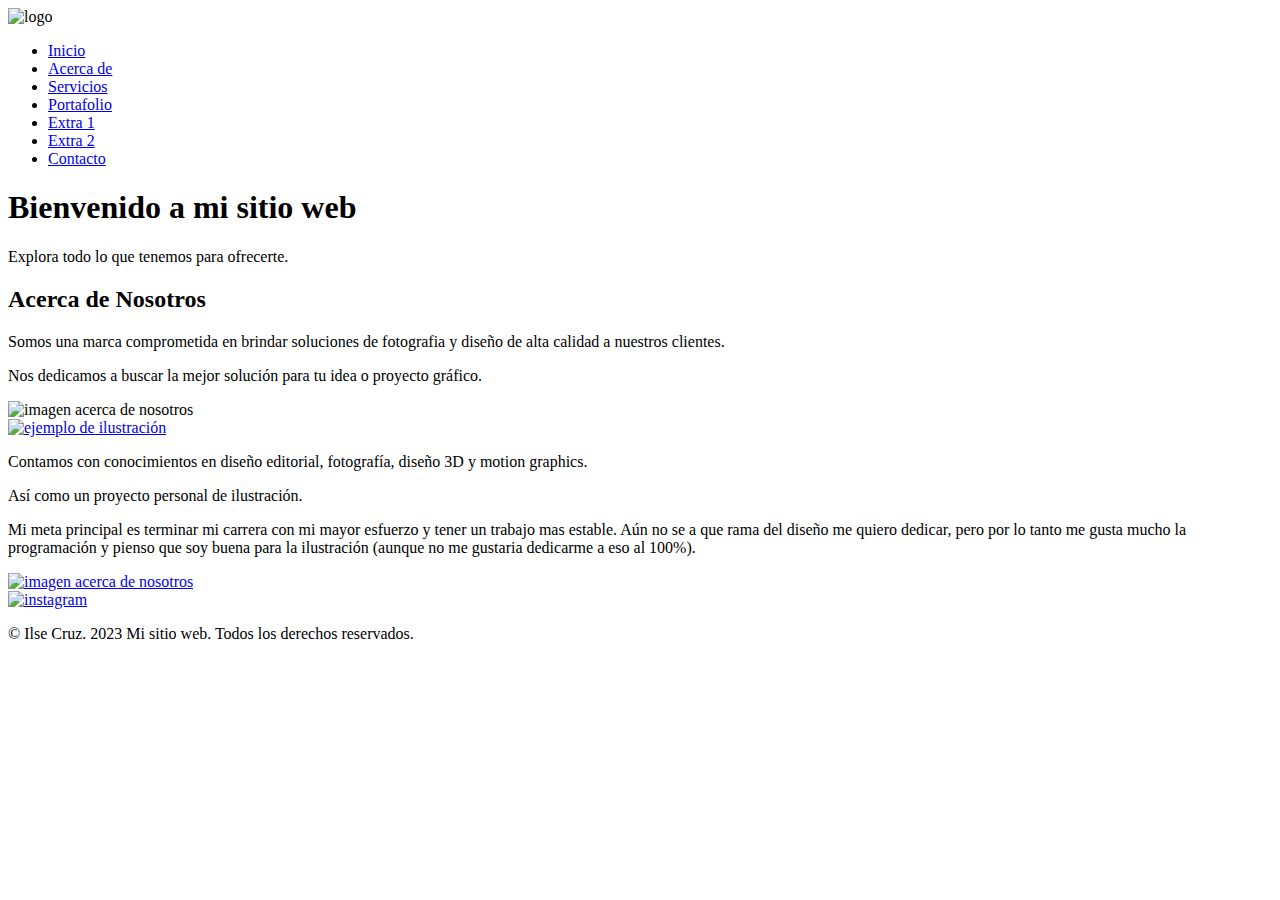
==== index.html @ 88486cfe "Add files via upload" ====
<!DOCTYPE html>
<html lang="es">
<head>
    <meta charset="utf-8">
    <meta name="description" content="Pagina web html5 y css, fase 2">
    <meta name="keywords" content="html, css, codigo, fase 2, web personal, diseño">
    <meta name="viewport" content="width=device-width, initial-scale=1.0">
    <title>Inicio</title>
    <link rel="stylesheet" href="css/estilos.css">
    <link href="https://fonts.googleapis.com/css2?family=DM+Serif+Display:ital@1&family=Kanit&family=Nunito+Sans:opsz,wght@6..12,300&display=swap" rel="stylesheet">
</head>
<body>
    <header>
        <img src="img/logo1.png" alt="logo" >
        <nav>
            <ul>
                <li><a href="index.html">Inicio</a></li>
                <li><a href="index.html#acerca">Acerca de</a></li>
                <li><a href="servicios.html">Servicios</a></li>
                <li><a href="portafolio.html">Portafolio</a></li>
                <li><a href="extra1.html">Extra 1</a></li>
                <li><a href="extra2.html">Extra 2</a></li>
                <li><a href="contacto.html">Contacto</a></li>
            </ul>
        </nav>
    </header>
    
    <section id="banner">
        <div class="banner-img"></div>
        <div class="banner-text">
            <h1>Bienvenido a mi sitio web</h1>
            <p>Explora todo lo que tenemos para ofrecerte.</p>
        </div>
    </section>

    <a id="acerca">
    <section id="about">
        <div class="container">
            <div class="left-column">
                <h2>Acerca de Nosotros</h2>
                <p>Somos una marca comprometida en brindar soluciones de fotografia y diseño de alta calidad a nuestros clientes.</p>
                <p>Nos dedicamos a buscar la mejor solución para tu idea o proyecto gráfico.</p>
            </div>

            <div class="right_column">
                <img src="img/ilustracion1.png" alt="imagen acerca de nosotros" width="300px">
            </div>
        </div>

        <div class="container">
            <div class="left-column">
               <a href="https://www.instagram.com/maria.ylucidez/" target="_blank"> <img src="img/ilustracion.JPG" alt="ejemplo de ilustración" width="300px"> </a>
            </div>

            <div class="right_column">
                <p>Contamos con conocimientos en diseño editorial, fotografía, diseño 3D y motion graphics.</p>
                <p>Así como un proyecto personal de ilustración.</p>
            </div>
        </div>

        <div class="container">
            <div class="left-column">
                <p>Mi meta principal es terminar mi carrera con mi mayor esfuerzo y tener un trabajo mas estable. Aún no se a que rama del diseño me quiero dedicar, pero por lo tanto me gusta mucho la programación y pienso que soy buena para la ilustración (aunque no me gustaria dedicarme a eso al 100%).</p>
            </div>

            <div class="right_column">
                <a href="https://www.instagram.com/maria.ylucidez/" target="_blank"><img src="img/about-image.jpeg" alt="imagen acerca de nosotros" width="300px"></a>
            </div>
        </div>
    </section>

    

    <footer>
        <section id="footer">
                <div class="redes">
                    <a href="https://www.instagram.com/maria.ylucidez/" target="_blank"><img src="img/instagram.png" alt="instagram" width="50px"></a>
                </div> 
        </section>

        <p>&copy; Ilse Cruz. 2023 Mi sitio web. Todos los derechos reservados.</p>
    </footer>

    <script src="script.js"></script>
</body>
</html>
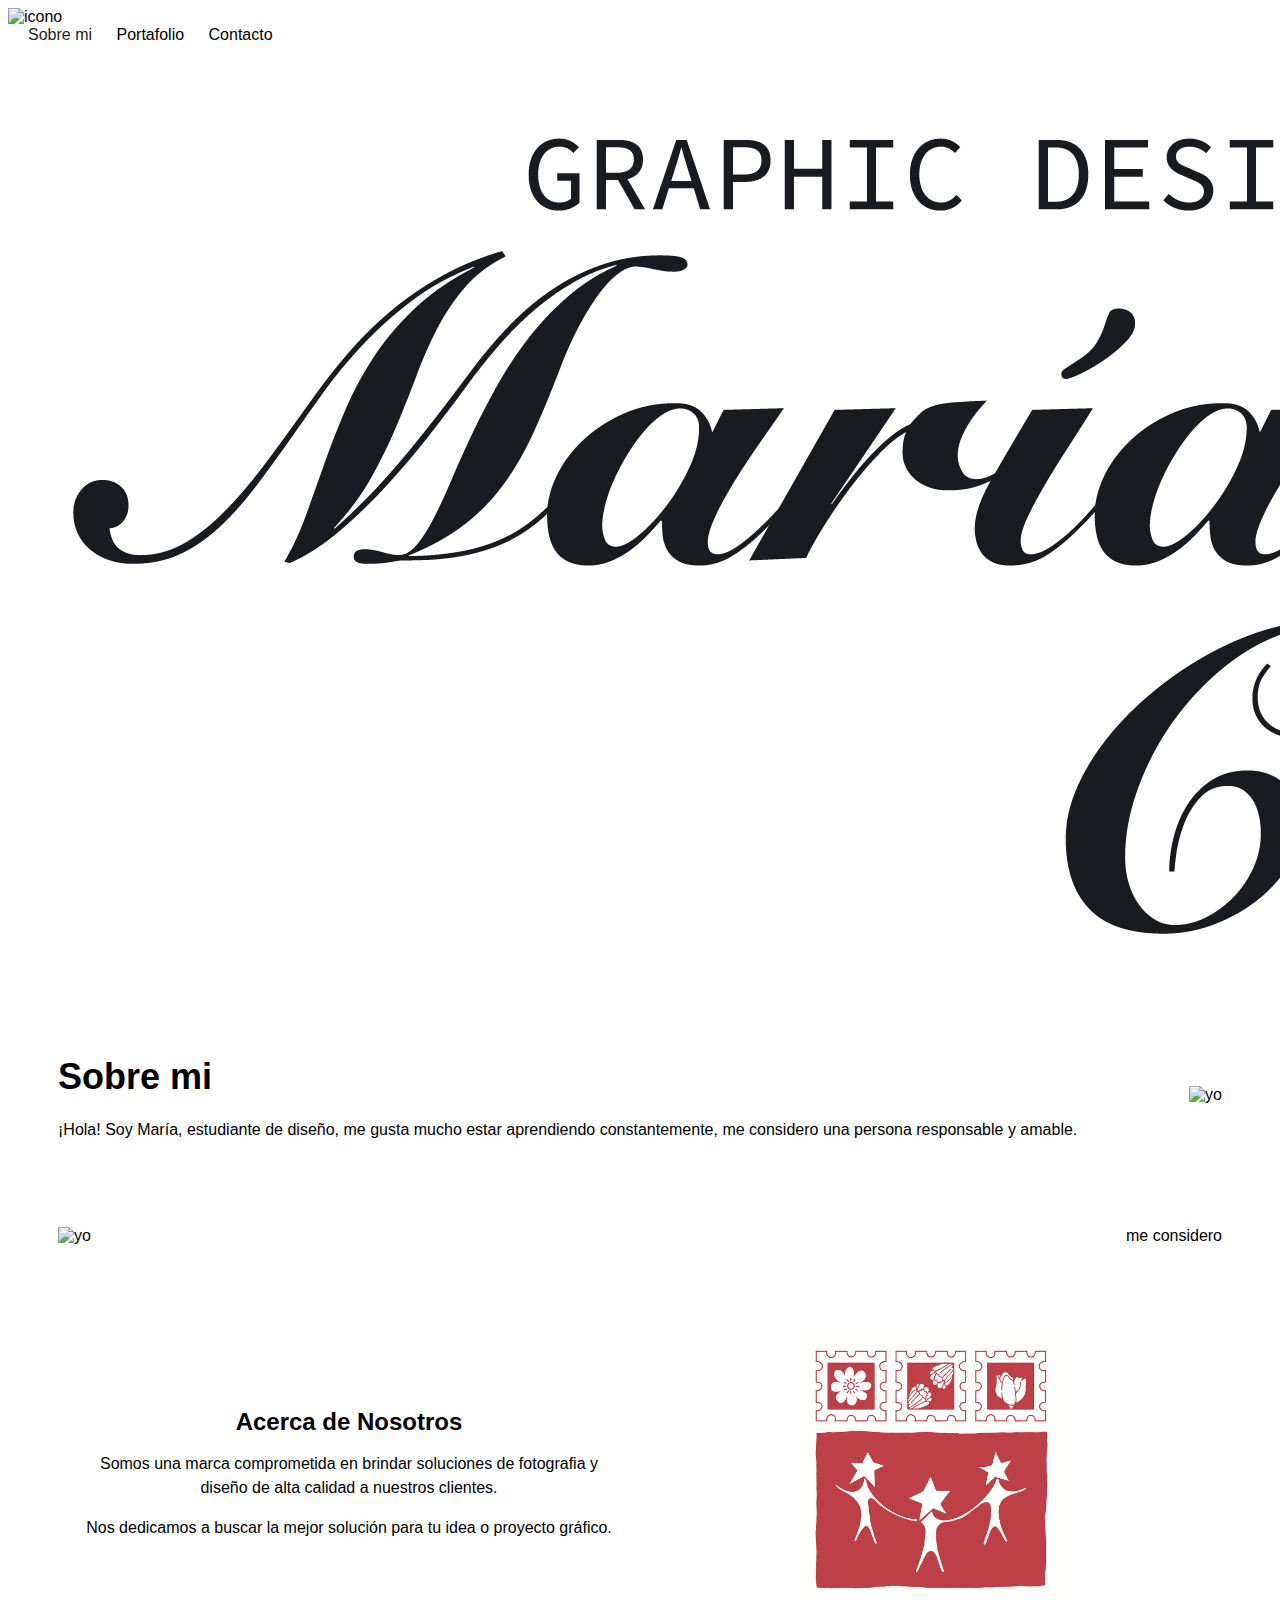
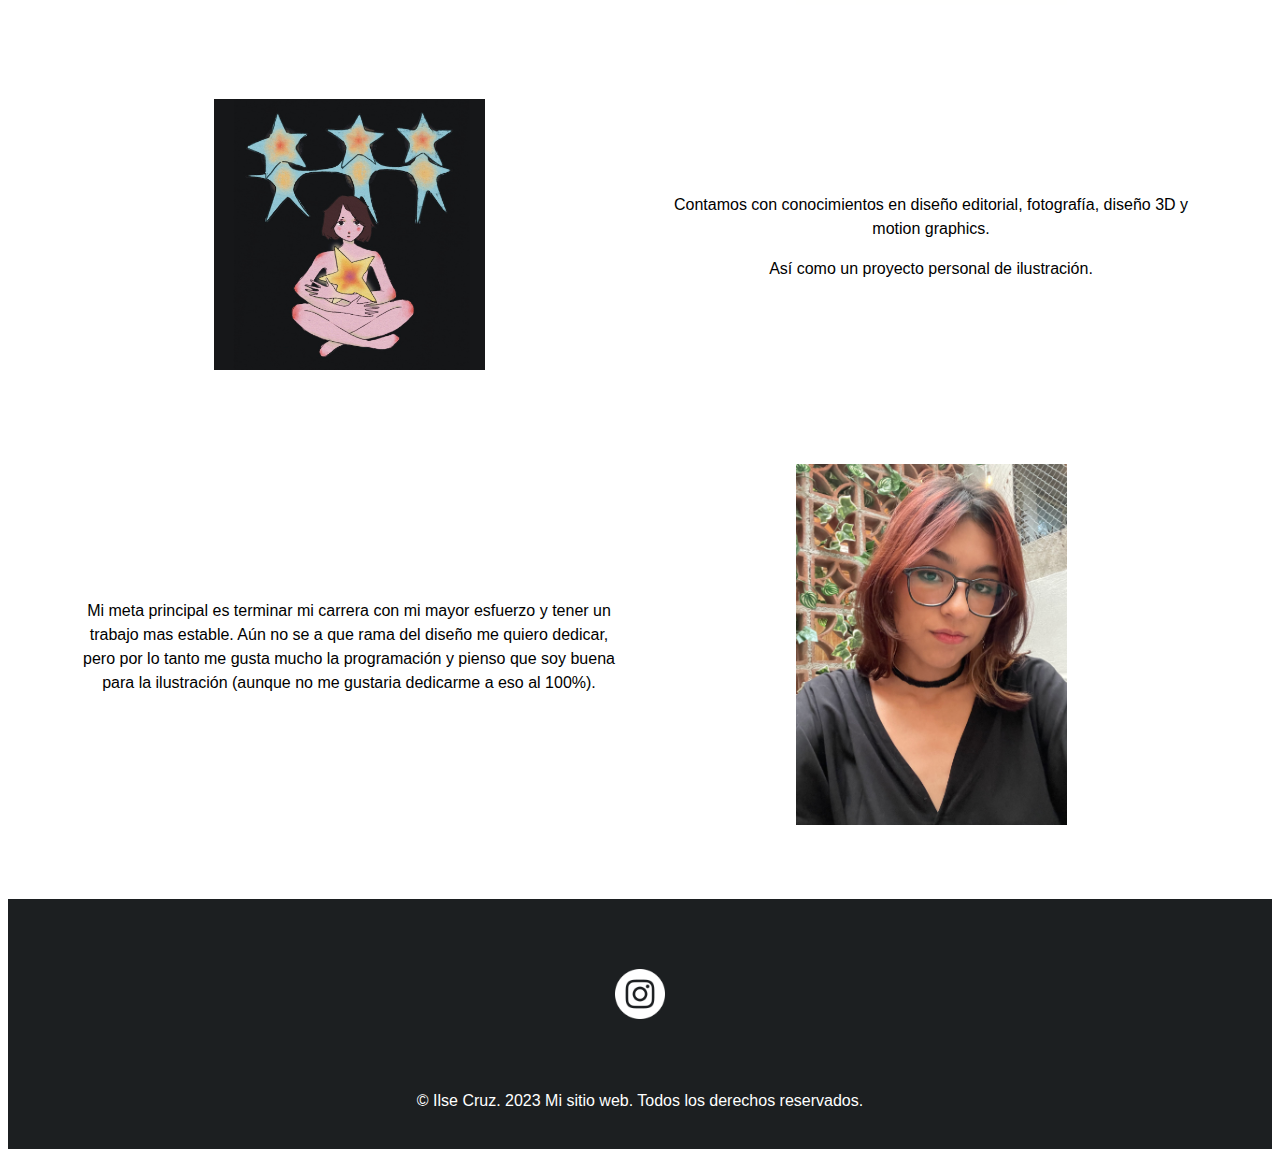
==== commit 15fe8e15: "Update index.html" ====
--- a/index.html
+++ b/index.html
@@ -2,34 +2,47 @@
 <html lang="es">
 <head>
     <meta charset="utf-8">
-    <meta name="description" content="Pagina web html5 y css, fase 2">
-    <meta name="keywords" content="html, css, codigo, fase 2, web personal, diseño">
+    <meta name="description" content="Portafolio">
+    <meta name="keywords" content="portafolio, diseño">
     <meta name="viewport" content="width=device-width, initial-scale=1.0">
     <title>Inicio</title>
     <link rel="stylesheet" href="css/estilos.css">
-    <link href="https://fonts.googleapis.com/css2?family=DM+Serif+Display:ital@1&family=Kanit&family=Nunito+Sans:opsz,wght@6..12,300&display=swap" rel="stylesheet">
+    <link rel="preconnect" href="https://fonts.gstatic.com" crossorigin>
+    <link href="https://fonts.googleapis.com/css2?family=Bodoni+Moda:ital,opsz,wght@0,6..96,400;0,6..96,700;1,6..96,400&family=Ubuntu:wght@300;500&display=swap" rel="stylesheet">
 </head>
 <body>
-    <header>
-        <img src="img/logo1.png" alt="logo" >
-        <nav>
-            <ul>
-                <li><a href="index.html">Inicio</a></li>
-                <li><a href="index.html#acerca">Acerca de</a></li>
-                <li><a href="servicios.html">Servicios</a></li>
-                <li><a href="portafolio.html">Portafolio</a></li>
-                <li><a href="extra1.html">Extra 1</a></li>
-                <li><a href="extra2.html">Extra 2</a></li>
-                <li><a href="contacto.html">Contacto</a></li>
-            </ul>
-        </nav>
-    </header>
+    <nav>
+        <img src="img/icono.png" alt="icono" >
+        <ul>
+            <li><a href="index.html">Sobre mi</a></li>
+            <li>Portafolio </li>
+            <li>Contacto</li>
+        </ul>
+    </nav>
     
-    <section id="banner">
-        <div class="banner-img"></div>
-        <div class="banner-text">
-            <h1>Bienvenido a mi sitio web</h1>
-            <p>Explora todo lo que tenemos para ofrecerte.</p>
+    <div class="logo">
+        <img src="img/logo1.png" alt="">
+    </div>
+  
+    <section id="informacion">
+        <div class="container">
+            <div class="left">
+                <h1>Sobre mi</h1>
+                <p>¡Hola! Soy María, estudiante de diseño, me gusta mucho estar aprendiendo constantemente, me considero una persona responsable y amable.</p>
+            </div>
+            <div class="right">
+                <img src="img/about.png" alt="yo">
+            </div>
+        </div>
+            <div class="container">
+                <div class="left">
+                    <img src="img/project.png" alt="yo">
+                </div>
+                <div class="right">
+                    <p> me considero</p>
+                </div>
+            </div>
+
         </div>
     </section>
 
@@ -83,4 +96,4 @@
 
     <script src="script.js"></script>
 </body>
-</html>+</html>
--- a/css/estilos.css
+++ b/css/estilos.css
@@ -0,0 +1,438 @@
+/* Estilos de mi sitio Web*/
+
+body{
+    font-family: 'Nunito Sans', sans-serif;
+}
+
+h1{
+    font-size: 36px;
+    margin-bottom: 20px;
+    font-family: 'Nunito Sans', sans-serif;
+    font-weight: bold;
+}
+
+h2{
+    font-size: 24px;
+    margin-bottom: 10px;
+    font-family: 'Kanit', sans-serif;
+}
+
+h3{
+    font-size: 20px;
+    margin-bottom: 10px;
+}
+
+p{
+    font-size: 16px;
+    line-height: 1.5;
+}
+
+/*estilos para el header y el menu*/
+
+header{
+    background-color: #eefcf9;
+    padding: 20px;
+}
+
+header img{
+    display: block;
+    margin-left: auto;
+    margin-right: auto;
+    width: 20%;
+    padding: 20px;
+}
+
+nav ul{
+    list-style-type: none;
+    padding: 0;
+    margin: 0;
+}
+
+nav ul li{
+    display: inline;
+    padding-left: 20px;
+}
+
+nav ul li a{
+    color: #1c1f21;
+    text-decoration: none;
+}
+
+/*estilos para el banner*/
+
+#banner{
+    color: #fff;
+    background-image: url("banner.jpg");
+    background-size: cover;
+    padding: 100px;
+    text-align: center;
+}
+
+/*estilos para seccin de nosostros*/
+
+#about {
+    background-color: #ffffff;
+    text-align: center;
+}
+
+#about img{
+    width: 50%;
+}
+
+.container{
+    display: flex;
+    flex-direction: row;
+    align-items: center;
+    justify-content: space-between;
+    padding: 0px 50px 50px 50px;
+}
+
+.left-column {
+    padding: 20px;
+    flex-basis: 50%;
+}
+
+.right_column {
+    padding: 20px;
+    flex-basis: 50%;
+}
+
+/*estilos footer*/
+#footer{
+    display: flex;
+    flex-direction: row;
+    align-items: center;
+    justify-content: center;
+    padding: 50px;
+}
+
+footer {
+    background-color: #1c1f21;
+    color: #fff;
+    padding: 20px;
+    text-align: center;
+}
+
+/*estilos servicios*/
+#services{
+    background-color: #fff;
+    text-align: center;
+}
+
+.service{
+    display: flex;
+    flex-direction: column;
+    align-self: baseline;        
+    margin-bottom: 30px;
+    padding: 10px;
+}
+
+.service img{
+    max-width: 100%;    
+    margin-bottom: 10px;
+}
+
+.service h3{
+    font-style: italic;
+}
+
+.service p{
+    font-size: 18px;
+    line-height: 1.5;
+}
+
+/*portafolio*/
+
+#portfolio{
+    background-color: #fff;
+    padding: 50px;
+    text-align: center;
+}
+
+.grid{
+    display: grid;
+    grid-template-columns: repeat(3, 1fr);
+    grid-gap: 20px;
+}
+
+.item{
+    position: relative;
+    overflow: hidden;
+    border-radius: 5px;
+}
+
+.item img{
+    display: block;
+    width: 100%;
+    height: auto;
+    transition: transform 0.3s ease;
+}
+
+.item:hover img{
+    transform: scale(1.1);
+}
+
+.item.item1 {
+    grid-column: span 2;
+    grid-row: span 2;
+}
+
+.item.item2 {
+    grid-column: span 1;
+    grid-row: span 1;
+}
+
+.item.item3 {
+    grid-column: span 1;
+    grid-row: span 1;
+}
+
+.item.item4 {
+    grid-column: span 1;
+    grid-row: span 1;
+}
+
+.item.item5 {
+    grid-column: span 1;
+    grid-row: span 1;
+}
+
+.item.item6 {
+    grid-column: span 1;
+    grid-row: span 1;
+}
+
+.item.item7{
+    grid-column: span 1;
+    grid-row: span 1;
+}
+
+.item.item8 {
+    grid-column: span 2;
+    grid-row: span 2;
+
+}
+
+.item.item9 {
+    grid-column: span 1;
+    grid-row: span 1;
+
+}
+
+.item.item10 {
+    grid-column: span 1;
+    grid-row: span 1;
+
+}
+
+.item.item11 {
+    grid-column: span 1;
+    grid-row: span 1;
+
+}
+
+.item.item12 {
+    grid-column: span 1;
+    grid-row: span 1;
+
+}
+
+/*Estilo de sección de contacto*/
+
+#contact{
+    background-color: #fff;
+    padding: 50px;
+    text-align: center;
+}
+
+#contact .container{
+    display: flex;
+    flex-direction: row;
+    align-items: center;
+    justify-content: space-between;
+}
+
+#contact .left-column{
+    flex-basis: 50%;
+    text-align: left;
+}
+
+#contact .right_column{
+    flex-basis: 50%;
+    text-align: left;
+}
+
+#contact h2{
+    font-size: 24px;
+    font-weight: bold;
+    margin-bottom: 10px;
+}
+
+#contact p {
+    margin-bottom: 20px;
+}
+
+#contact ul{
+    list-style: none;
+    margin: 0;
+    padding: 0;
+}
+
+#contact ul li{
+    margin-bottom: 10px;
+}
+
+#contact form{
+    margin-top: 20px;
+}
+
+#contact form .form-group{
+    margin-bottom: 15px;
+}
+
+#contact form label{
+    display: block;
+    font-weight: bold;
+    margin-bottom: 5px;
+}
+
+#contact form input,
+#contact form textarea{
+    width: 100%;
+    padding: 10px;
+    border: 1px solid #1c1f21;
+    border-radius: 4px;
+}
+
+#contact form button{
+    background-color: #1c1f21;
+    color: #fff;
+    padding: 10px 20px;
+    border: none;
+    border-radius: 4px;
+    cursor: pointer;
+    font-size: 16px;
+}
+
+/*galeria*/
+
+* {box-sizing:border-box}
+
+/* Slideshow container */
+.slideshow-container {
+  max-width: 300px;
+  position: relative;
+  margin: 50px auto 0px auto;
+}
+
+/* Hide the images by default */
+.mySlides {
+display: none;
+}
+
+/* Next & previous buttons */
+.prev, .next {
+  cursor: pointer;
+  position: absolute;
+  top: 50%;
+  width: auto;
+  margin-top: -22px;
+  padding: 16px;
+  color: white;
+  font-weight: bold;
+  font-size: 18px;
+  transition: 0.6s ease;
+  border-radius: 0 3px 3px 0;
+  user-select: none;
+}
+
+/* Position the "next button" to the right */
+.next {
+  right: 0;
+  border-radius: 3px 0 0 3px;
+}
+
+/* On hover, add a black background color with a little bit see-through */
+.prev:hover, .next:hover {
+  background-color: rgba(0,0,0,0.8);
+}
+
+/* Caption text */
+.text {
+  color: #f2f2f2;
+  font-size: 15px;
+  padding: 8px 12px;
+  position: absolute;
+  bottom: 8px;
+  width: 100%;
+  text-align: center;
+}
+
+/* Number text (1/3 etc) */
+.numbertext {
+  color: #f2f2f2;
+  font-size: 12px;
+  padding: 8px 12px;
+  position: absolute;
+  top: 0;
+}
+
+/* The dots/bullets/indicators */
+.dot {
+  cursor: pointer;
+  height: 15px;
+  width: 15px;
+  margin: 0 2px;
+  background-color: #e3e3e3;
+  border-radius: 50%;
+  display: inline-block;
+  transition: background-color 0.6s ease;
+}
+
+.active, .dot:hover {
+  background-color: #717171;
+}
+
+/* Fading animation */
+.fade {
+  animation-name: fade;
+  animation-duration: .5s;
+}
+
+@keyframes fade {
+  from {opacity: .4}
+  to {opacity: 1}
+}
+ 
+/*3d*/
+
+#modelado {
+    background-color: #ffffff;
+    text-align: center;
+}
+
+#modelado img{
+    width: 100%;
+}
+
+#modelado h3{
+    font-style: italic;
+}
+
+#modelado .container{
+    align-items: baseline;
+}
+
+/*extra2*/
+
+#extra2{
+padding: 50px;}
+
+#extra2 ul{
+    text-align: left;
+}
+
+#extra2 iframe{
+    margin-left: auto;
+    margin-right: auto;
+}
